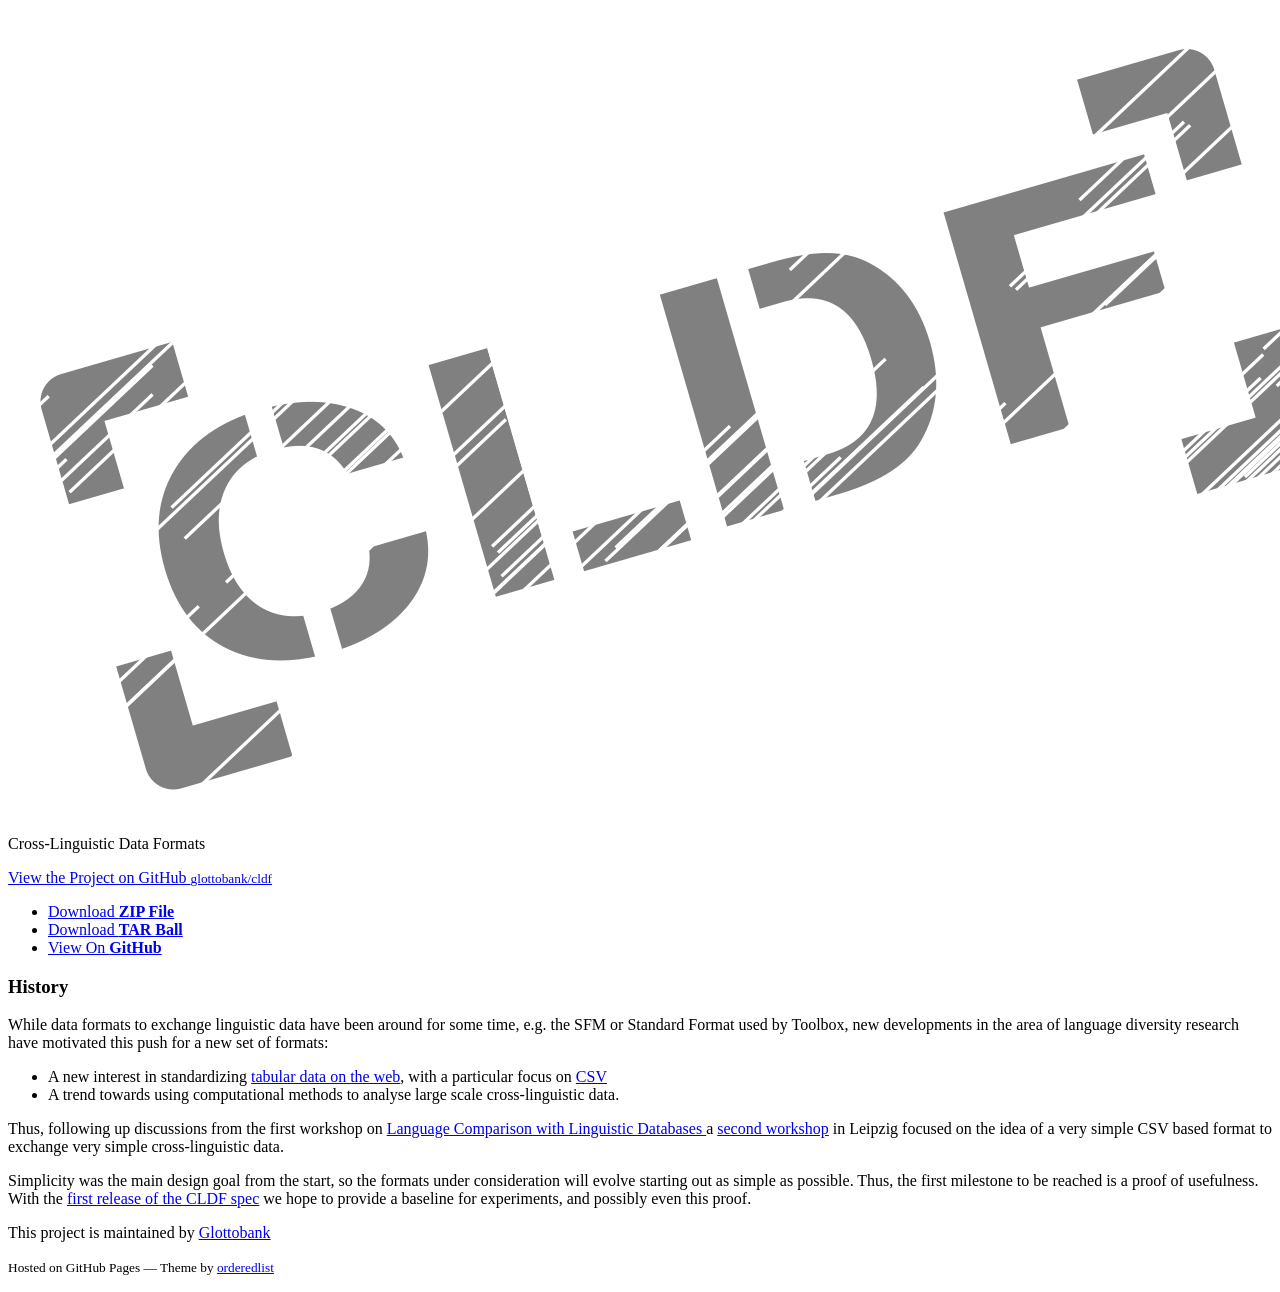
==== index.html @ 0ef979e1 "Update index.html" ====
<!doctype html>
<html>
  <head>
    <meta charset="utf-8">
    <meta http-equiv="X-UA-Compatible" content="chrome=1">
    <title>CLDF - Cross-Linguistic Data Formats</title>

    <link rel="stylesheet" href="stylesheets/styles.css">
    <link rel="stylesheet" href="stylesheets/github-light.css">
    <meta name="viewport" content="width=device-width">
    <!--[if lt IE 9]>
    <script src="//html5shiv.googlecode.com/svn/trunk/html5.js"></script>
    <![endif]-->
  </head>
  <body>
    <div class="wrapper">
      <header>
        <p><img src="logos/logo.png" alt="CLDF"/></p>
        <p>Cross-Linguistic Data Formats</p>

        <p class="view"><a href="https://github.com/glottobank/cldf">View the Project on GitHub <small>glottobank/cldf</small></a></p>


        <ul>
          <li><a href="https://github.com/glottobank/cldf/zipball/master">Download <strong>ZIP File</strong></a></li>
          <li><a href="https://github.com/glottobank/cldf/tarball/master">Download <strong>TAR Ball</strong></a></li>
          <li><a href="https://github.com/glottobank/cldf">View On <strong>GitHub</strong></a></li>
        </ul>
      </header>
      <section>
        <h3>
<a id="welcome-to-github-pages" class="anchor" href="#welcome-to-github-pages" aria-hidden="true">
  <span aria-hidden="true" class="octicon octicon-link"></span></a>History</h3>

<p>While data formats to exchange linguistic data have been around for some time, e.g. the SFM or Standard Format 
used by Toolbox, new developments in the area of language diversity research have motivated this push for a new
set of formats:</p>
<ul>
  <li>A new interest in standardizing <a href="https://www.w3.org/TR/tabular-data-model/">tabular data on the web</a>,
  with a particular focus on <a href="http://csvconf.com/">CSV</a></li>
  <li>A trend towards using computational methods to analyse large scale cross-linguistic data.</li>
  <!--li>The clld framework, developed within the CLLD project has </li-->
</ul>
<p>Thus, following up discussions from the first workshop on
<a href="http://www.mpi.nl/events/language-comparison-with-linguistic-databases-reflex-and-typological-databases">
  Language Comparison with Linguistic Databases
</a> a 
<a href="http://www.eva.mpg.de/linguistics/conferences/2014-ws-lanclid2/index.html">second workshop</a> in Leipzig
focused on the idea of a very simple CSV based format to exchange very simple cross-linguistic data.</p>
<p>Simplicity was the main design goal from the start, so the formats under consideration will evolve starting out
as simple as possible. Thus, the first milestone to be reached is a proof of usefulness. With the
<a href="https://github.com/glottobank/cldf/releases/tag/v0.4">first release of the CLDF spec</a> we hope to provide
a baseline for experiments, and possibly even this proof.</p>

      </section>
      <footer>
        <p>This project is maintained by <a href="http://glottobank.org">Glottobank</a></p>
        <p><small>Hosted on GitHub Pages &mdash; Theme by <a href="https://github.com/orderedlist">orderedlist</a></small></p>
      </footer>
    </div>
    <script src="javascripts/scale.fix.js"></script>
    
  </body>
</html>
---- stylesheets/github-light.css ----
/*
   Copyright 2014 GitHub Inc.

   Licensed under the Apache License, Version 2.0 (the "License");
   you may not use this file except in compliance with the License.
   You may obtain a copy of the License at

       http://www.apache.org/licenses/LICENSE-2.0

   Unless required by applicable law or agreed to in writing, software
   distributed under the License is distributed on an "AS IS" BASIS,
   WITHOUT WARRANTIES OR CONDITIONS OF ANY KIND, either express or implied.
   See the License for the specific language governing permissions and
   limitations under the License.

*/

.pl-c /* comment */ {
  color: #969896;
}

.pl-c1      /* constant, markup.raw, meta.diff.header, meta.module-reference, meta.property-name, support, support.constant, support.variable, variable.other.constant */,
.pl-s .pl-v /* string variable */ {
  color: #0086b3;
}

.pl-e  /* entity */,
.pl-en /* entity.name */ {
  color: #795da3;
}

.pl-s .pl-s1 /* string source */,
.pl-smi      /* storage.modifier.import, storage.modifier.package, storage.type.java, variable.other, variable.parameter.function */ {
  color: #333;
}

.pl-ent /* entity.name.tag */ {
  color: #63a35c;
}

.pl-k /* keyword, storage, storage.type */ {
  color: #a71d5d;
}

.pl-pds              /* punctuation.definition.string, string.regexp.character-class */,
.pl-s                /* string */,
.pl-s .pl-pse .pl-s1 /* string punctuation.section.embedded source */,
.pl-sr               /* string.regexp */,
.pl-sr .pl-cce       /* string.regexp constant.character.escape */,
.pl-sr .pl-sra       /* string.regexp string.regexp.arbitrary-repitition */,
.pl-sr .pl-sre       /* string.regexp source.ruby.embedded */ {
  color: #183691;
}

.pl-v /* variable */ {
  color: #ed6a43;
}

.pl-id /* invalid.deprecated */ {
  color: #b52a1d;
}

.pl-ii /* invalid.illegal */ {
  background-color: #b52a1d;
  color: #f8f8f8;
}

.pl-sr .pl-cce /* string.regexp constant.character.escape */ {
  color: #63a35c;
  font-weight: bold;
}

.pl-ml /* markup.list */ {
  color: #693a17;
}

.pl-mh        /* markup.heading */,
.pl-mh .pl-en /* markup.heading entity.name */,
.pl-ms        /* meta.separator */ {
  color: #1d3e81;
  font-weight: bold;
}

.pl-mq /* markup.quote */ {
  color: #008080;
}

.pl-mi /* markup.italic */ {
  color: #333;
  font-style: italic;
}

.pl-mb /* markup.bold */ {
  color: #333;
  font-weight: bold;
}

.pl-md /* markup.deleted, meta.diff.header.from-file */ {
  background-color: #ffecec;
  color: #bd2c00;
}

.pl-mi1 /* markup.inserted, meta.diff.header.to-file */ {
  background-color: #eaffea;
  color: #55a532;
}

.pl-mdr /* meta.diff.range */ {
  color: #795da3;
  font-weight: bold;
}

.pl-mo /* meta.output */ {
  color: #1d3e81;
}
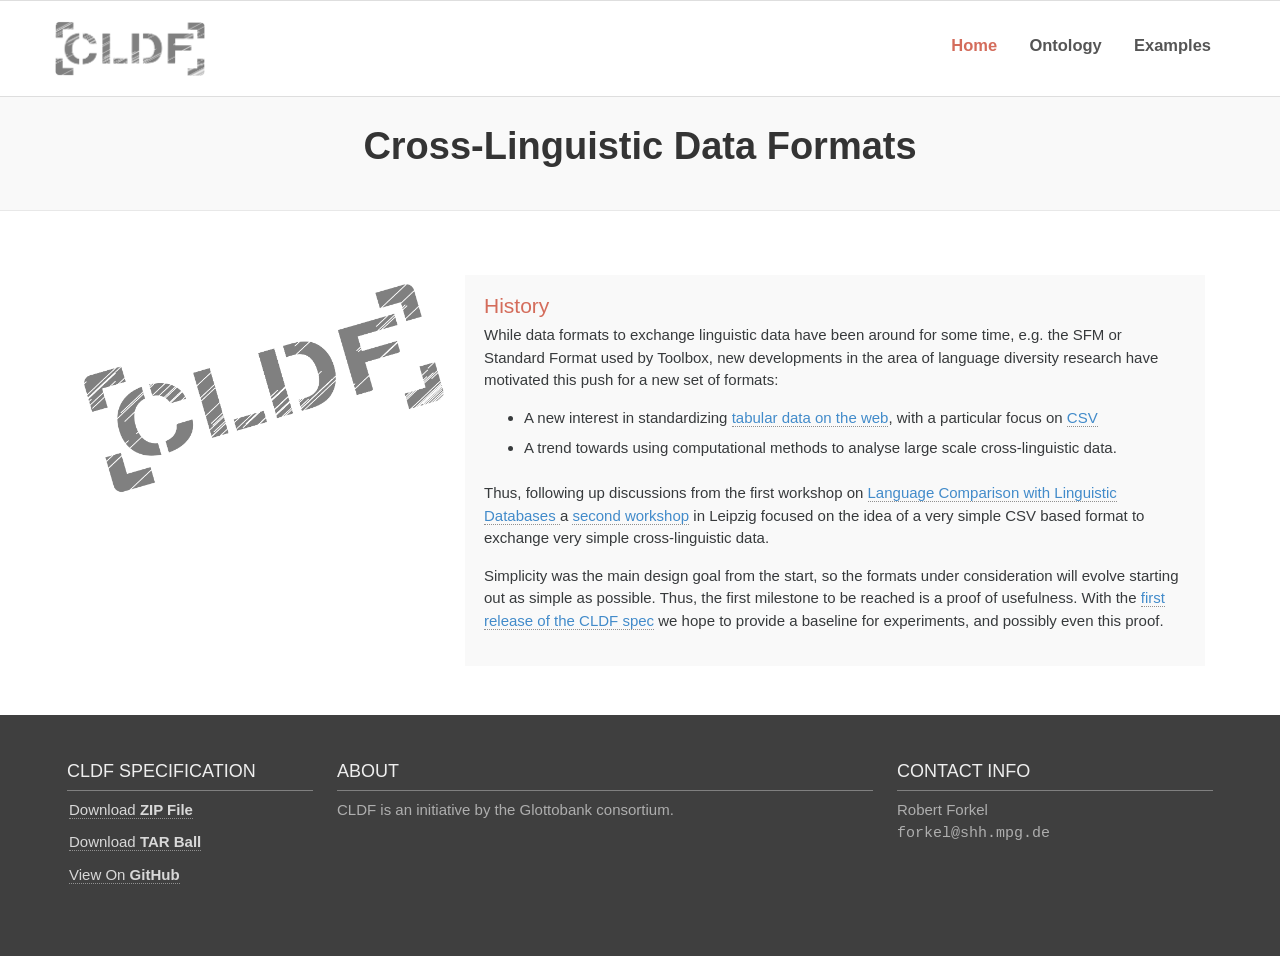
==== commit 1d60426c: "switch to strapless design" ====
--- a/index.html
+++ b/index.html
@@ -8,57 +8,108 @@
     <link rel="stylesheet" href="stylesheets/styles.css">
     <link rel="stylesheet" href="stylesheets/github-light.css">
     <meta name="viewport" content="width=device-width">
-    <!--[if lt IE 9]>
-    <script src="//html5shiv.googlecode.com/svn/trunk/html5.js"></script>
-    <![endif]-->
   </head>
-  <body>
-    <div class="wrapper">
-      <header>
-        <p><img src="logos/logo.png" alt="CLDF"/></p>
-        <p>Cross-Linguistic Data Formats</p>
 
-        <p class="view"><a href="https://github.com/glottobank/cldf">View the Project on GitHub <small>glottobank/cldf</small></a></p>
+ <body class="site">
+    <header class="site-header">
+    <nav>
+    <div class="sticky-nav">
+    <div class="container-nav">
+       <div class="nav-container">
+         <div class="navbar-brand"> <a href="http://cldf.clld.org">
+             <img width="150" src="logos/logo_straight.png" alt="CLDF">
+         </a> </div>
+         <div class="navbar-nav nav-mobile">
+            <a class="nav-item nav-link btn btn-nav" href="/">Home</a>
+            <a class="nav-item nav-link btn btn-nav" href="v1.0/terms.rdf">Ontology</a>
+             <a class="nav-item nav-link btn btn-nav" href="https://github.com/glottobank/cldf/tree/master/examples">Examples</a>
+         </div>
+         <div class="navbar-nav nav-main">
+           <a class="nav-item nav-link active" href="/">Home</a>
+           <a href="v1.0/terms.rdf" class="nav-item nav-link">Ontology</a>
+             <a class="nav-item nav-link" href="https://github.com/glottobank/cldf/tree/master/examples">Examples</a>
+         </div>
+      </div>
+      </div>
+      </div>
+    </nav>
+    </header>
+<main class="site-content">
+<section class="section-alt pad-top">
+  <div class="container">
+<h1 class="text-center headline">Cross-Linguistic Data Formats</h1>
 
+</div>
+</section>
+<section class="section-main">
+  <div class="container pad-top">
+ <div class="service-flexrow pad-top">
 
-        <ul>
-          <li><a href="https://github.com/glottobank/cldf/zipball/master">Download <strong>ZIP File</strong></a></li>
-          <li><a href="https://github.com/glottobank/cldf/tarball/master">Download <strong>TAR Ball</strong></a></li>
-          <li><a href="https://github.com/glottobank/cldf">View On <strong>GitHub</strong></a></li>
-        </ul>
-      </header>
-      <section>
-        <h3>
-<a id="welcome-to-github-pages" class="anchor" href="#welcome-to-github-pages" aria-hidden="true">
-  <span aria-hidden="true" class="octicon octicon-link"></span></a>History</h3>
+  <div class="column-33">
+      <div>
+      <img src="logos/logo.png" alt="CLDF logo" class="img-responsive">
+      </div>
+  </div>
 
-<p>While data formats to exchange linguistic data have been around for some time, e.g. the SFM or Standard Format 
-used by Toolbox, new developments in the area of language diversity research have motivated this push for a new
-set of formats:</p>
-<ul>
-  <li>A new interest in standardizing <a href="https://www.w3.org/TR/tabular-data-model/">tabular data on the web</a>,
-  with a particular focus on <a href="http://csvconf.com/">CSV</a></li>
-  <li>A trend towards using computational methods to analyse large scale cross-linguistic data.</li>
-  <!--li>The clld framework, developed within the CLLD project has </li-->
-</ul>
-<p>Thus, following up discussions from the first workshop on
-<a href="http://www.mpi.nl/events/language-comparison-with-linguistic-databases-reflex-and-typological-databases">
-  Language Comparison with Linguistic Databases
-</a> a 
-<a href="http://www.eva.mpg.de/linguistics/conferences/2014-ws-lanclid2/index.html">second workshop</a> in Leipzig
-focused on the idea of a very simple CSV based format to exchange very simple cross-linguistic data.</p>
-<p>Simplicity was the main design goal from the start, so the formats under consideration will evolve starting out
-as simple as possible. Thus, the first milestone to be reached is a proof of usefulness. With the
-<a href="https://github.com/glottobank/cldf/releases/tag/v0.4">first release of the CLDF spec</a> we hope to provide
-a baseline for experiments, and possibly even this proof.</p>
+<div class="column-66 gray-box">
+   <div>
+       <h2>
+           <a class="anchor" href="#welcome-to-github-pages" aria-hidden="true">
+               <span aria-hidden="true" class="octicon octicon-link"></span></a>History</h2>
 
-      </section>
-      <footer>
-        <p>This project is maintained by <a href="http://glottobank.org">Glottobank</a></p>
-        <p><small>Hosted on GitHub Pages &mdash; Theme by <a href="https://github.com/orderedlist">orderedlist</a></small></p>
-      </footer>
-    </div>
-    <script src="javascripts/scale.fix.js"></script>
-    
-  </body>
+       <p>While data formats to exchange linguistic data have been around for some time, e.g. the SFM or Standard Format
+           used by Toolbox, new developments in the area of language diversity research have motivated this push for a new
+           set of formats:</p>
+       <ul>
+           <li>A new interest in standardizing <a href="https://www.w3.org/TR/tabular-data-model/">tabular data on the web</a>,
+               with a particular focus on <a href="http://csvconf.com/">CSV</a></li>
+           <li>A trend towards using computational methods to analyse large scale cross-linguistic data.</li>
+           <!--li>The clld framework, developed within the CLLD project has </li-->
+       </ul>
+       <p>Thus, following up discussions from the first workshop on
+           <a href="http://www.mpi.nl/events/language-comparison-with-linguistic-databases-reflex-and-typological-databases">
+               Language Comparison with Linguistic Databases
+           </a> a
+           <a href="http://www.eva.mpg.de/linguistics/conferences/2014-ws-lanclid2/index.html">second workshop</a> in Leipzig
+           focused on the idea of a very simple CSV based format to exchange very simple cross-linguistic data.</p>
+       <p>Simplicity was the main design goal from the start, so the formats under consideration will evolve starting out
+           as simple as possible. Thus, the first milestone to be reached is a proof of usefulness. With the
+           <a href="https://github.com/glottobank/cldf/releases/tag/v0.4">first release of the CLDF spec</a> we hope to provide
+           a baseline for experiments, and possibly even this proof.</p>
+
+  </div>
+</div>
+</div>
+</div>
+</section>
+</main>
+<footer class="site-footer">
+<!-- expanded_footer -->
+
+<div class="footer">
+        <div class="container flex-footer">
+               <div class="f-links f-item">
+               <h2>CLDF Specification</h2>
+              <ul class="footer-links">
+                  <li><a href="https://github.com/glottobank/cldf/zipball/master">Download <strong>ZIP File</strong></a></li>
+                  <li><a href="https://github.com/glottobank/cldf/tarball/master">Download <strong>TAR Ball</strong></a></li>
+                  <li><a href="https://github.com/glottobank/cldf">View On <strong>GitHub</strong></a></li>
+              </ul>
+               </div>
+            <div class="f-about f-item">
+                <h2>About</h2>
+                <p>CLDF is an initiative by the Glottobank consortium.</p>
+            </div>
+                <div class="f-contact f-item">
+                    <!-- Contact Us -->
+                    <h2>Contact Info</h2>
+                    <span class="footer-address">Robert Forkel<br /> <span style="font-family: monospace">forkel@shh.mpg.de</span></address>
+                </div>
+
+  </div>
+</div>
+
+<!-- expanded_footer end -->
+</footer>
+</body>
 </html>
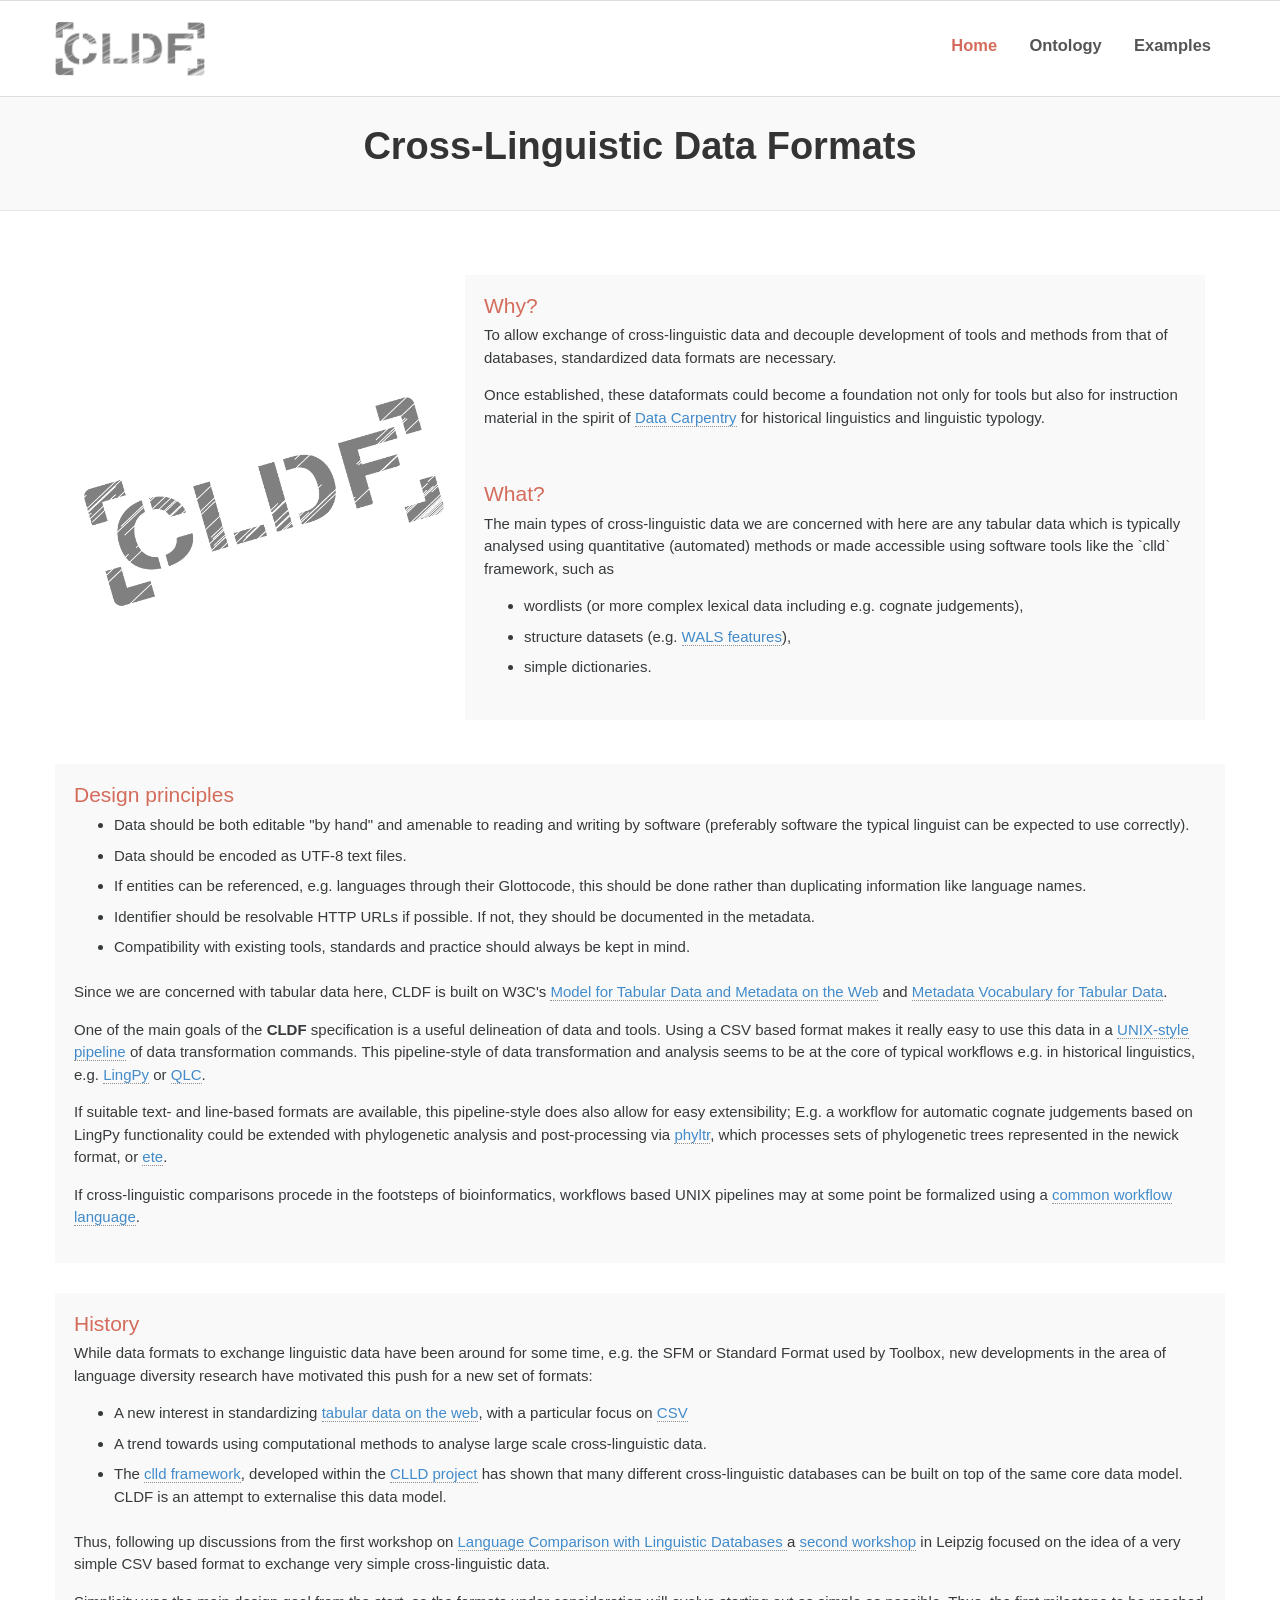
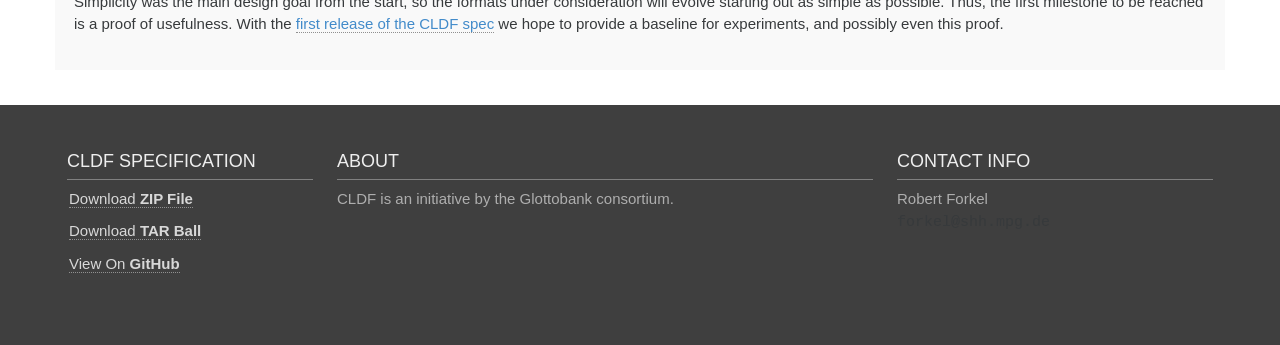
==== commit f6d32f6a: "moved content to the general website" ====
--- a/index.html
+++ b/index.html
@@ -1,6 +1,6 @@
 <!doctype html>
 <html>
-  <head>
+<head>
     <meta charset="utf-8">
     <meta http-equiv="X-UA-Compatible" content="chrome=1">
     <title>CLDF - Cross-Linguistic Data Formats</title>
@@ -8,108 +8,238 @@
     <link rel="stylesheet" href="stylesheets/styles.css">
     <link rel="stylesheet" href="stylesheets/github-light.css">
     <meta name="viewport" content="width=device-width">
-  </head>
-
- <body class="site">
-    <header class="site-header">
+</head>
+
+<body class="site">
+<header class="site-header">
     <nav>
-    <div class="sticky-nav">
-    <div class="container-nav">
-       <div class="nav-container">
-         <div class="navbar-brand"> <a href="http://cldf.clld.org">
-             <img width="150" src="logos/logo_straight.png" alt="CLDF">
-         </a> </div>
-         <div class="navbar-nav nav-mobile">
-            <a class="nav-item nav-link btn btn-nav" href="/">Home</a>
-            <a class="nav-item nav-link btn btn-nav" href="v1.0/terms.rdf">Ontology</a>
-             <a class="nav-item nav-link btn btn-nav" href="https://github.com/glottobank/cldf/tree/master/examples">Examples</a>
-         </div>
-         <div class="navbar-nav nav-main">
-           <a class="nav-item nav-link active" href="/">Home</a>
-           <a href="v1.0/terms.rdf" class="nav-item nav-link">Ontology</a>
-             <a class="nav-item nav-link" href="https://github.com/glottobank/cldf/tree/master/examples">Examples</a>
-         </div>
-      </div>
-      </div>
-      </div>
+        <div class="sticky-nav">
+            <div class="container-nav">
+                <div class="nav-container">
+                    <div class="navbar-brand"><a href="http://cldf.clld.org">
+                        <img width="150" src="logos/logo_straight.png" alt="CLDF">
+                    </a></div>
+                    <div class="navbar-nav nav-mobile">
+                        <a class="nav-item nav-link btn btn-nav" href="/">Home</a>
+                        <a class="nav-item nav-link btn btn-nav" href="v1.0/terms.rdf">Ontology</a>
+                        <a class="nav-item nav-link btn btn-nav"
+                           href="https://github.com/glottobank/cldf/tree/master/examples">Examples</a>
+                    </div>
+                    <div class="navbar-nav nav-main">
+                        <a class="nav-item nav-link active" href="/">Home</a>
+                        <a href="v1.0/terms.rdf" class="nav-item nav-link">Ontology</a>
+                        <a class="nav-item nav-link"
+                           href="https://github.com/glottobank/cldf/tree/master/examples">Examples</a>
+                    </div>
+                </div>
+            </div>
+        </div>
     </nav>
-    </header>
+</header>
 <main class="site-content">
-<section class="section-alt pad-top">
-  <div class="container">
-<h1 class="text-center headline">Cross-Linguistic Data Formats</h1>
-
-</div>
-</section>
-<section class="section-main">
-  <div class="container pad-top">
- <div class="service-flexrow pad-top">
-
-  <div class="column-33">
-      <div>
-      <img src="logos/logo.png" alt="CLDF logo" class="img-responsive">
-      </div>
-  </div>
-
-<div class="column-66 gray-box">
-   <div>
-       <h2>
-           <a class="anchor" href="#welcome-to-github-pages" aria-hidden="true">
-               <span aria-hidden="true" class="octicon octicon-link"></span></a>History</h2>
-
-       <p>While data formats to exchange linguistic data have been around for some time, e.g. the SFM or Standard Format
-           used by Toolbox, new developments in the area of language diversity research have motivated this push for a new
-           set of formats:</p>
-       <ul>
-           <li>A new interest in standardizing <a href="https://www.w3.org/TR/tabular-data-model/">tabular data on the web</a>,
-               with a particular focus on <a href="http://csvconf.com/">CSV</a></li>
-           <li>A trend towards using computational methods to analyse large scale cross-linguistic data.</li>
-           <!--li>The clld framework, developed within the CLLD project has </li-->
-       </ul>
-       <p>Thus, following up discussions from the first workshop on
-           <a href="http://www.mpi.nl/events/language-comparison-with-linguistic-databases-reflex-and-typological-databases">
-               Language Comparison with Linguistic Databases
-           </a> a
-           <a href="http://www.eva.mpg.de/linguistics/conferences/2014-ws-lanclid2/index.html">second workshop</a> in Leipzig
-           focused on the idea of a very simple CSV based format to exchange very simple cross-linguistic data.</p>
-       <p>Simplicity was the main design goal from the start, so the formats under consideration will evolve starting out
-           as simple as possible. Thus, the first milestone to be reached is a proof of usefulness. With the
-           <a href="https://github.com/glottobank/cldf/releases/tag/v0.4">first release of the CLDF spec</a> we hope to provide
-           a baseline for experiments, and possibly even this proof.</p>
-
-  </div>
-</div>
-</div>
-</div>
-</section>
+    <section class="section-alt pad-top">
+        <div class="container">
+            <h1 class="text-center headline">Cross-Linguistic Data Formats</h1>
+
+        </div>
+    </section>
+    <section class="section-main">
+        <div class="container pad-top">
+            <div class="service-flexrow pad-top">
+                <div class="column-33">
+                    <div style="padding-top: 3cm;">
+                        <img src="logos/logo.png" alt="CLDF logo" class="img-responsive">
+                    </div>
+                </div>
+                <div class="column-66">
+                    <div class="gray-box">
+                        <h2>Why?</h2>
+                        <p>
+                            To allow exchange of cross-linguistic data and decouple
+                            development of tools and methods from that of
+                            databases, standardized data formats are necessary.
+                        </p>
+                        <p>
+                            Once established, these dataformats could become a foundation
+                            not
+                            only for tools but also for instruction material in the spirit
+                            of
+                            <a href="http://datacarpentry.org/">Data Carpentry</a> for
+                            historical
+                            linguistics and linguistic typology.
+                        </p>
+                    </div>
+                    <div class="gray-box">
+                        <h2>What?</h2>
+                        <p>
+                            The main types of cross-linguistic data we are concerned with
+                            here
+                            are any tabular data which is typically
+                            analysed using quantitative (automated) methods or made
+                            accessible
+                            using software tools like the `clld` framework, such as
+                        </p>
+                        <ul>
+                            <li>wordlists (or more complex lexical data including e.g.
+                                cognate
+                                judgements),
+                            </li>
+                            <li>
+                                structure datasets (e.g. <a
+                                    href="http://wals.info/feature">WALS features</a>),
+                            </li>
+                            <li>simple dictionaries.</li>
+                        </ul>
+                    </div>
+                </div>
+            </div>
+            <div class="service-flexrow pad-top">
+                <div class="column-100 gray-box">
+                    <h2>Design principles</h2>
+                    <ul>
+                        <li>Data should be both editable "by hand" and amenable to reading
+                            and
+                            writing by software (preferably software the typical linguist
+                            can be
+                            expected to use correctly).
+                        </li>
+                        <li>Data should be encoded as UTF-8 text files.</li>
+                        <li>If entities can be referenced, e.g. languages through their
+                            Glottocode,
+                            this should be done rather than duplicating information like
+                            language
+                            names.
+                        </li>
+                        <li>Identifier should be resolvable HTTP URLs if possible. If not,
+                            they
+                            should be documented in the metadata.
+                        </li>
+                        <li>Compatibility with existing tools, standards and practice
+                            should
+                            always be kept in mind.
+                        </li>
+                    </ul>
+                    <p>
+                        Since we are concerned with tabular data here, CLDF is built on
+                        W3C's
+                        <a href="http://www.w3.org/TR/tabular-data-model/#standard-file-metadata">
+                            Model for Tabular Data and Metadata on the Web</a>
+                        and
+                        <a href="https://www.w3.org/TR/tabular-metadata/">
+                            Metadata Vocabulary for Tabular Data</a>.
+                    </p>
+                    <p>
+                        One of the main goals of the <b>CLDF</b> specification is a useful
+                        delineation of data and tools. Using a CSV
+                        based format makes it really easy to use this data in a
+                        <a href="https://en.wikipedia.org/wiki/Pipeline_%28Unix%29">
+                            UNIX-style pipeline</a> of
+                        data transformation commands.
+                        This pipeline-style of data transformation and analysis seems to
+                        be at the core of typical workflows e.g. in
+                        historical linguistics, e.g.
+                        <a href="http://lingpy.org/tutorial/workflow.html">LingPy</a> or
+                        <a href="https://github.com/cysouw/qlcPipe">QLC</a>.
+                    </p>
+                    <p>
+                        If suitable text- and line-based formats are available, this
+                        pipeline-style does also allow for easy extensibility;
+                        E.g. a workflow for automatic cognate judgements based on LingPy
+                        functionality could be extended with phylogenetic
+                        analysis and post-processing via
+                        <a href="https://github.com/lmaurits/phyltr">phyltr</a>, which
+                        processes sets
+                        of phylogenetic trees represented in the newick format, or
+                        <a href="http://etetoolkit.org/documentation/tools/">ete</a>.
+                    </p>
+                    <p>
+                        If cross-linguistic comparisons procede in the footsteps of
+                        bioinformatics, workflows based UNIX pipelines may at some point
+                        be formalized using a <a
+                            href="http://common-workflow-language.github.io/">
+                        common workflow language</a>.
+                    </p>
+                </div>
+            </div>
+            <div class="service-flexrow pad-top">
+                <div class="column-100 gray-box">
+                    <h2>History</h2>
+
+                    <p>While data formats to exchange linguistic data have been around for
+                        some time, e.g. the SFM or Standard Format
+                        used by Toolbox, new developments in the area of language
+                        diversity research have motivated this push for a new
+                        set of formats:</p>
+                    <ul>
+                        <li>A new interest in standardizing <a
+                                href="https://www.w3.org/TR/tabular-data-model/">tabular
+                            data on the web</a>,
+                            with a particular focus on <a
+                                    href="http://csvconf.com/">CSV</a></li>
+                        <li>A trend towards using computational methods to analyse large
+                            scale cross-linguistic data.
+                        </li>
+                        <li>
+                            The <a href="https://github.com/clld/clld">
+                            clld framework</a>, developed within the
+                            <a href="http://clld.org">CLLD project</a> has shown that many
+                            different cross-linguistic databases can be built on top of
+                            the
+                            same core data model. CLDF is an attempt to externalise this
+                            data
+                            model.
+                        </li>
+                    </ul>
+                    <p>Thus, following up discussions from the first workshop on
+                        <a href="http://www.mpi.nl/events/language-comparison-with-linguistic-databases-reflex-and-typological-databases">
+                            Language Comparison with Linguistic Databases
+                        </a> a
+                        <a href="http://www.eva.mpg.de/linguistics/conferences/2014-ws-lanclid2/index.html">second
+                            workshop</a> in Leipzig
+                        focused on the idea of a very simple CSV based format to exchange
+                        very simple cross-linguistic data.</p>
+                    <p>Simplicity was the main design goal from the start, so the formats
+                        under consideration will evolve starting out
+                        as simple as possible. Thus, the first milestone to be reached is
+                        a proof of usefulness. With the
+                        <a href="https://github.com/glottobank/cldf/releases/tag/v0.4">first
+                            release of the CLDF spec</a> we hope to provide
+                        a baseline for experiments, and possibly even this proof.</p>
+                </div>
+            </div>
+        </div>
+    </section>
 </main>
 <footer class="site-footer">
-<!-- expanded_footer -->
-
-<div class="footer">
+    <!-- expanded_footer -->
+
+    <div class="footer">
         <div class="container flex-footer">
-               <div class="f-links f-item">
-               <h2>CLDF Specification</h2>
-              <ul class="footer-links">
-                  <li><a href="https://github.com/glottobank/cldf/zipball/master">Download <strong>ZIP File</strong></a></li>
-                  <li><a href="https://github.com/glottobank/cldf/tarball/master">Download <strong>TAR Ball</strong></a></li>
-                  <li><a href="https://github.com/glottobank/cldf">View On <strong>GitHub</strong></a></li>
-              </ul>
-               </div>
+            <div class="f-links f-item">
+                <h2>CLDF Specification</h2>
+                <ul class="footer-links">
+                    <li><a href="https://github.com/glottobank/cldf/zipball/master">Download
+                        <strong>ZIP File</strong></a></li>
+                    <li><a href="https://github.com/glottobank/cldf/tarball/master">Download
+                        <strong>TAR Ball</strong></a></li>
+                    <li><a href="https://github.com/glottobank/cldf">View On <strong>GitHub</strong></a>
+                    </li>
+                </ul>
+            </div>
             <div class="f-about f-item">
                 <h2>About</h2>
                 <p>CLDF is an initiative by the Glottobank consortium.</p>
             </div>
-                <div class="f-contact f-item">
-                    <!-- Contact Us -->
-                    <h2>Contact Info</h2>
-                    <span class="footer-address">Robert Forkel<br /> <span style="font-family: monospace">forkel@shh.mpg.de</span></address>
-                </div>
-
-  </div>
-</div>
-
-<!-- expanded_footer end -->
+            <div class="f-contact f-item">
+                <!-- Contact Us -->
+                <h2>Contact Info</h2>
+                <span class="footer-address">Robert Forkel</span><br/>
+                <span style="font-family: monospace">forkel@shh.mpg.de</span>
+            </div>
+        </div>
+    </div>
+
+    <!-- expanded_footer end -->
 </footer>
 </body>
 </html>
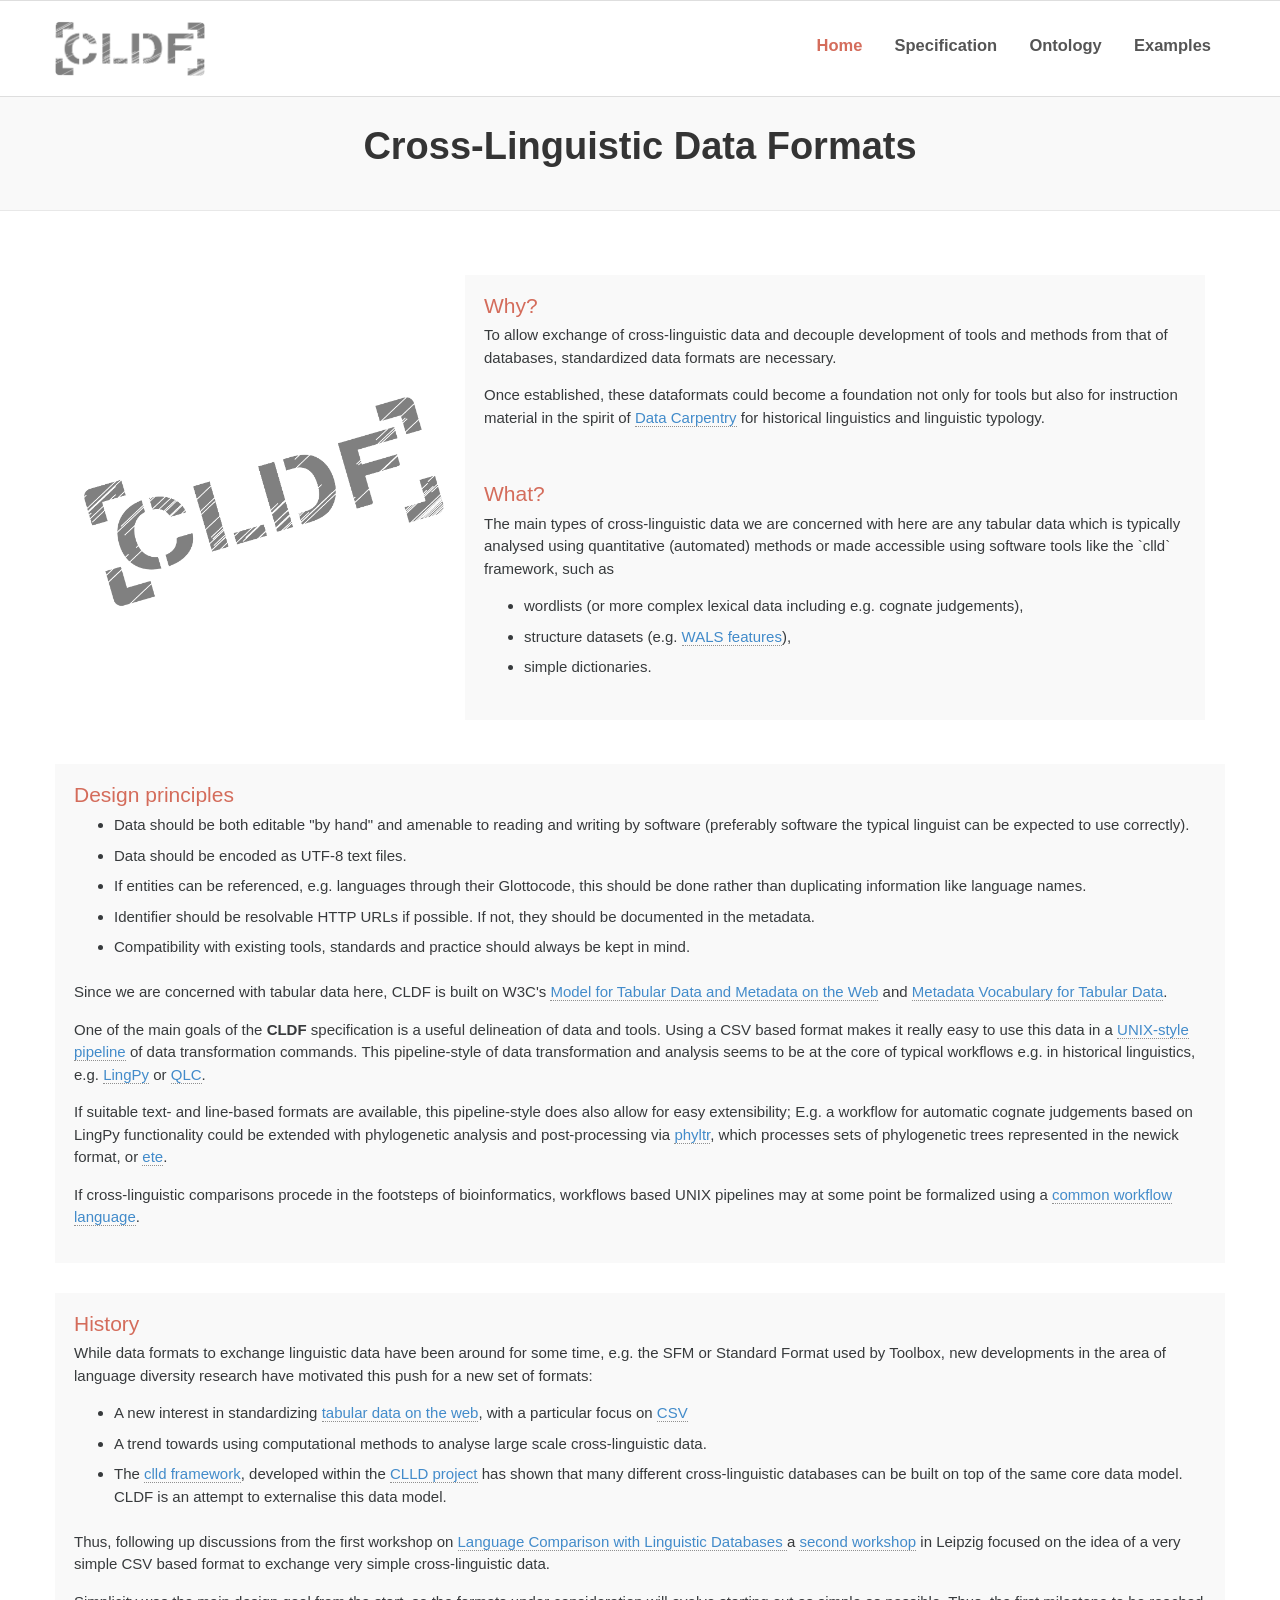
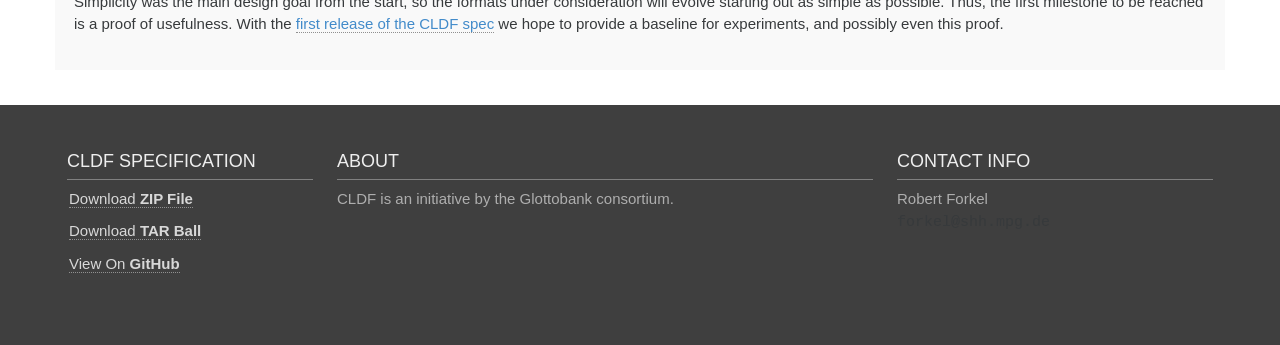
==== commit cb3f24c1: "link to spec more prominents" ====
--- a/index.html
+++ b/index.html
@@ -21,12 +21,14 @@
                     </a></div>
                     <div class="navbar-nav nav-mobile">
                         <a class="nav-item nav-link btn btn-nav" href="/">Home</a>
+                        <a class="nav-item nav-link btn btn-nav" href="https://github.com/glottobank/cldf">Specification</a>
                         <a class="nav-item nav-link btn btn-nav" href="v1.0/terms.rdf">Ontology</a>
                         <a class="nav-item nav-link btn btn-nav"
                            href="https://github.com/glottobank/cldf/tree/master/examples">Examples</a>
                     </div>
                     <div class="navbar-nav nav-main">
                         <a class="nav-item nav-link active" href="/">Home</a>
+                        <a href="https://github.com/glottobank/cldf" class="nav-item nav-link">Specification</a>
                         <a href="v1.0/terms.rdf" class="nav-item nav-link">Ontology</a>
                         <a class="nav-item nav-link"
                            href="https://github.com/glottobank/cldf/tree/master/examples">Examples</a>
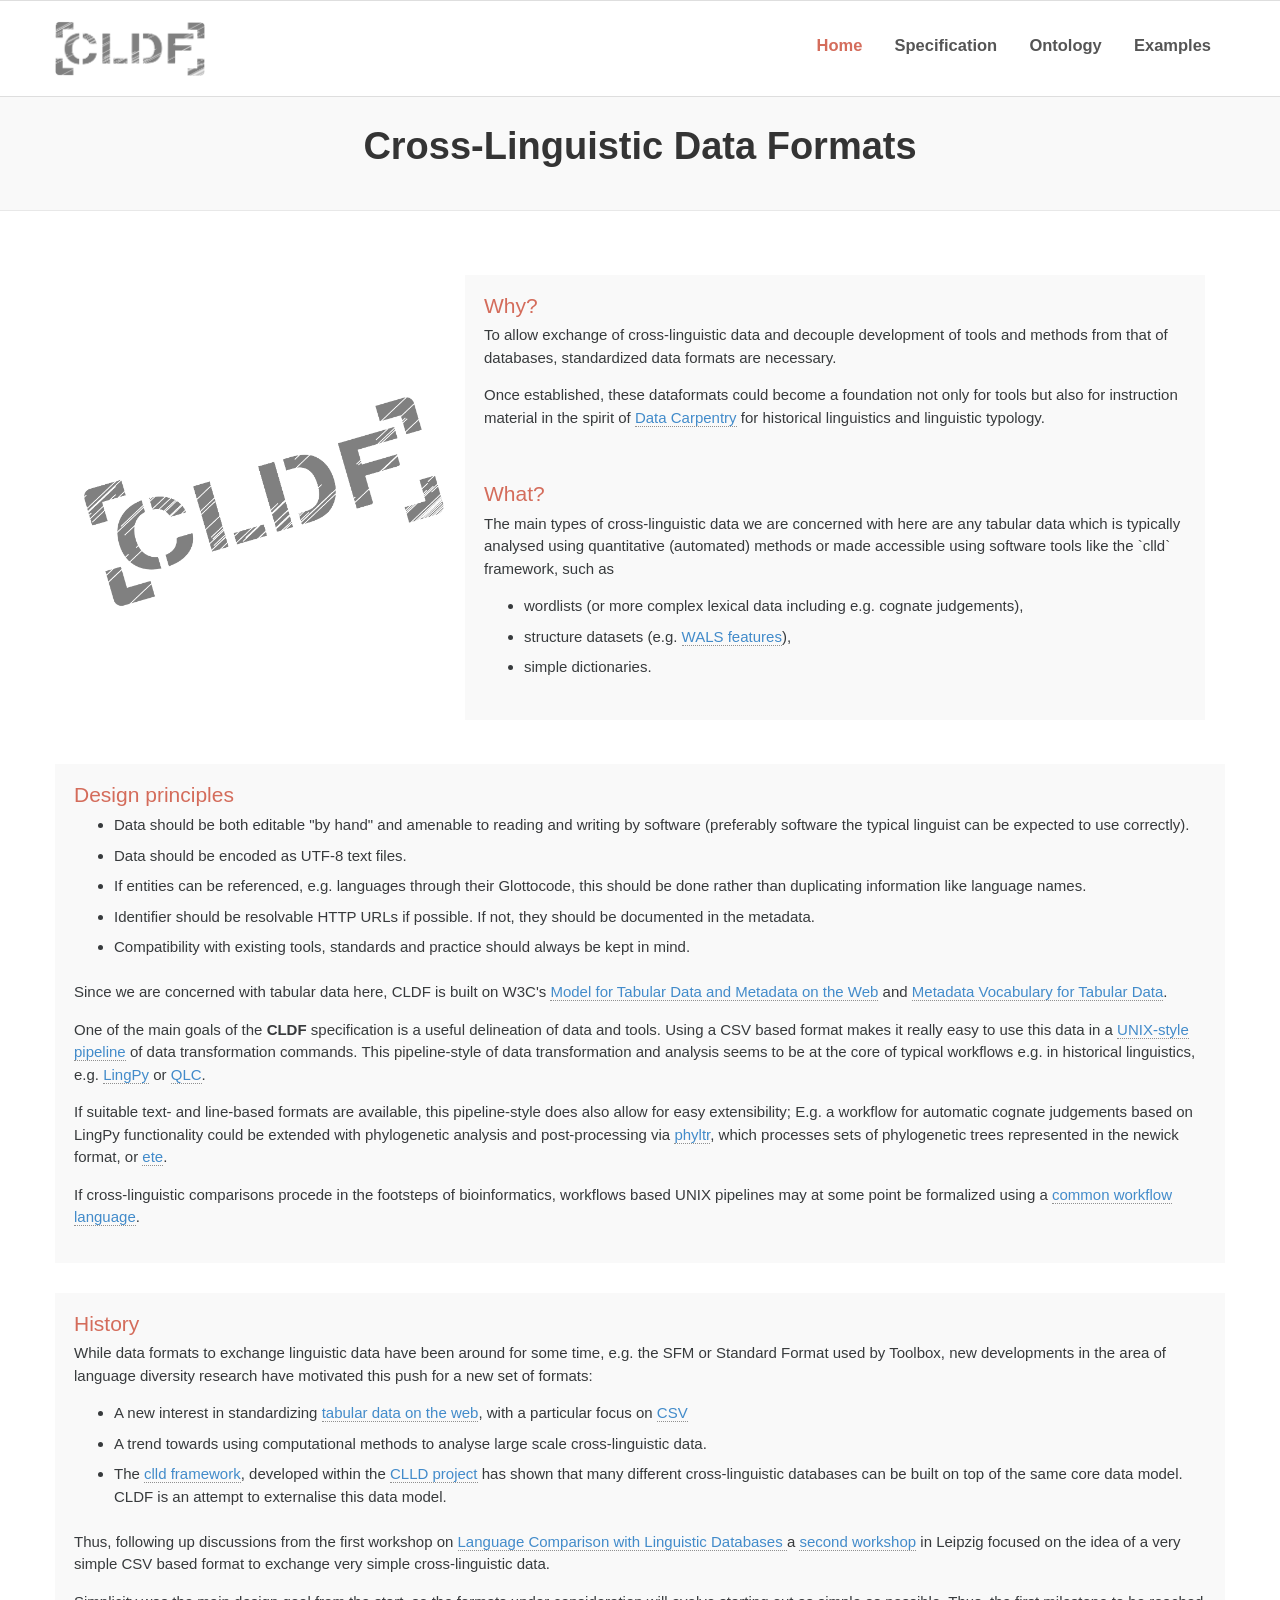
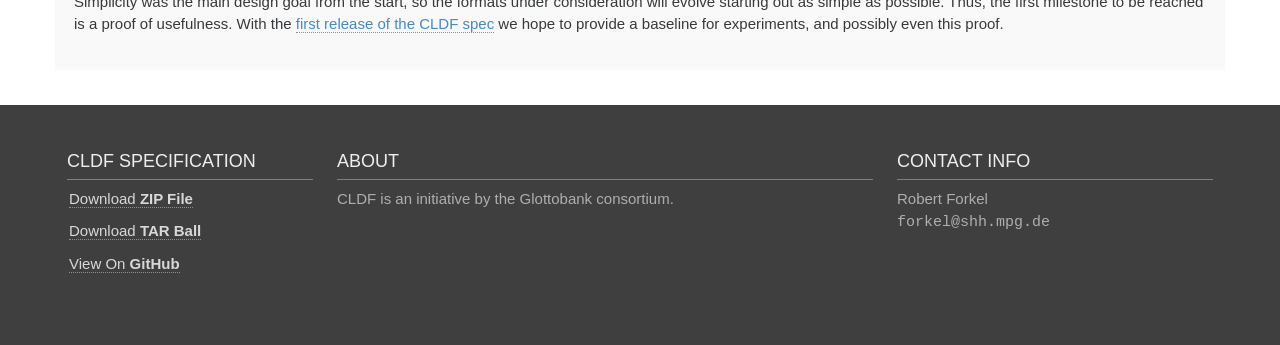
==== commit cf918b9d: "fixed style" ====
--- a/index.html
+++ b/index.html
@@ -236,7 +236,7 @@
                 <!-- Contact Us -->
                 <h2>Contact Info</h2>
                 <span class="footer-address">Robert Forkel</span><br/>
-                <span style="font-family: monospace">forkel@shh.mpg.de</span>
+                <span class="footer-address" style="font-family: monospace">forkel@shh.mpg.de</span>
             </div>
         </div>
     </div>
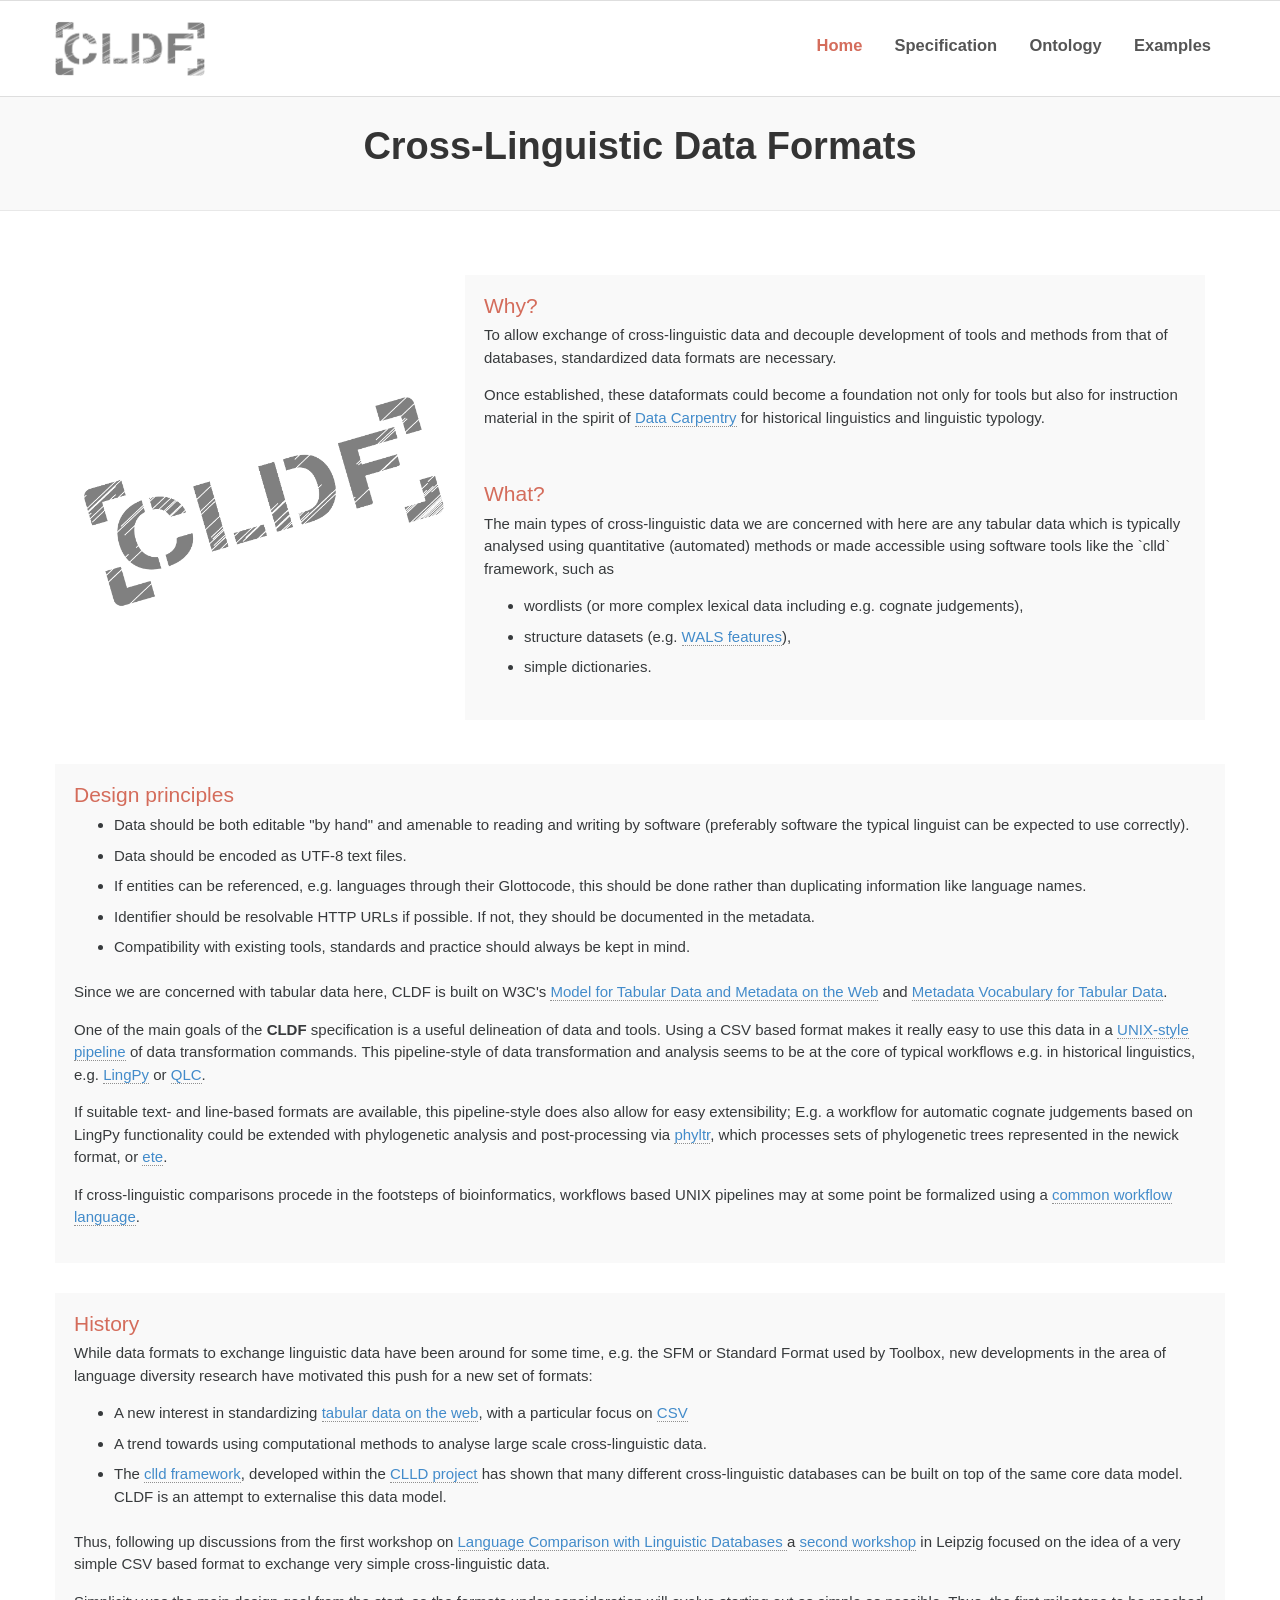
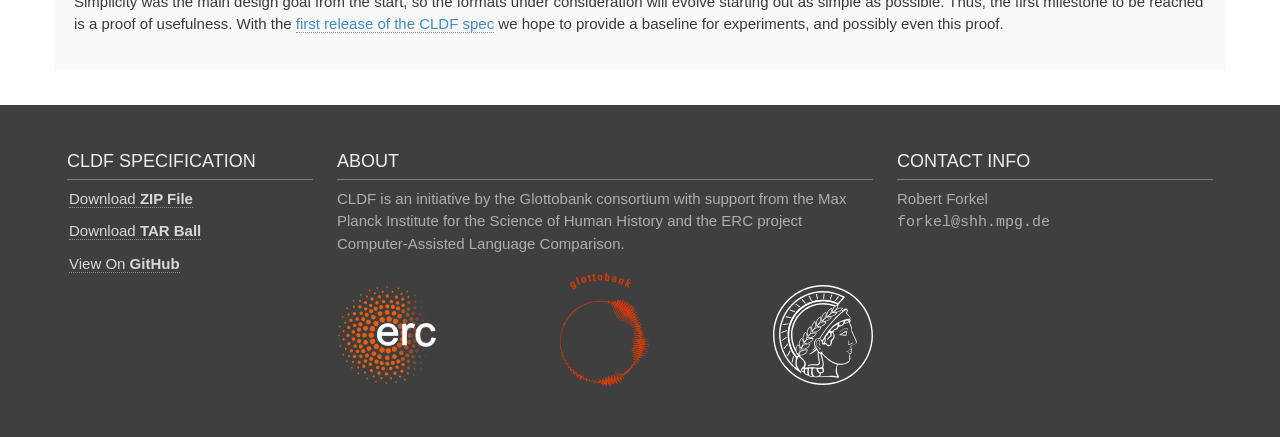
==== commit 77229318: "added logos to footer" ====
--- a/index.html
+++ b/index.html
@@ -230,7 +230,30 @@
             </div>
             <div class="f-about f-item">
                 <h2>About</h2>
-                <p>CLDF is an initiative by the Glottobank consortium.</p>
+                <p>
+                    CLDF is an initiative by the Glottobank consortium with support from the
+                    Max Planck Institute for the Science of Human History and the ERC project
+                    Computer-Assisted Language Comparison.
+                </p>
+                <table style="width: 100%">
+                    <tr>
+                        <td style="width: 33%; text-align: left; padding-top: 10px;">
+                            <a href="http://calc.digling.org" style="border: none;">
+                                <img src="logos/European_Research_Council_logo.svg" alt="erc-logo" style="width:100px;"/>
+                            </a>
+                        </td>
+                        <td style="width: 33%; text-align: center;">
+                            <a href="http://glottobank.org" style="border: none;">
+                                <img src="logos/glottobank.png" alt="" style="width:100px;"/>
+                            </a>
+                        </td>
+                        <td style="width: 33%; text-align: right; padding-top: 10px;">
+                            <a href="http://www.shh.mpg.de/" style="border: none;">
+                                <img src="logos/max-planck-logo.svg" alt="mpi-logo" style="width:100px;"/>
+                            </a>
+                        </td>
+                    </tr>
+                </table>
             </div>
             <div class="f-contact f-item">
                 <!-- Contact Us -->
@@ -240,8 +263,6 @@
             </div>
         </div>
     </div>
-
-    <!-- expanded_footer end -->
 </footer>
 </body>
 </html>
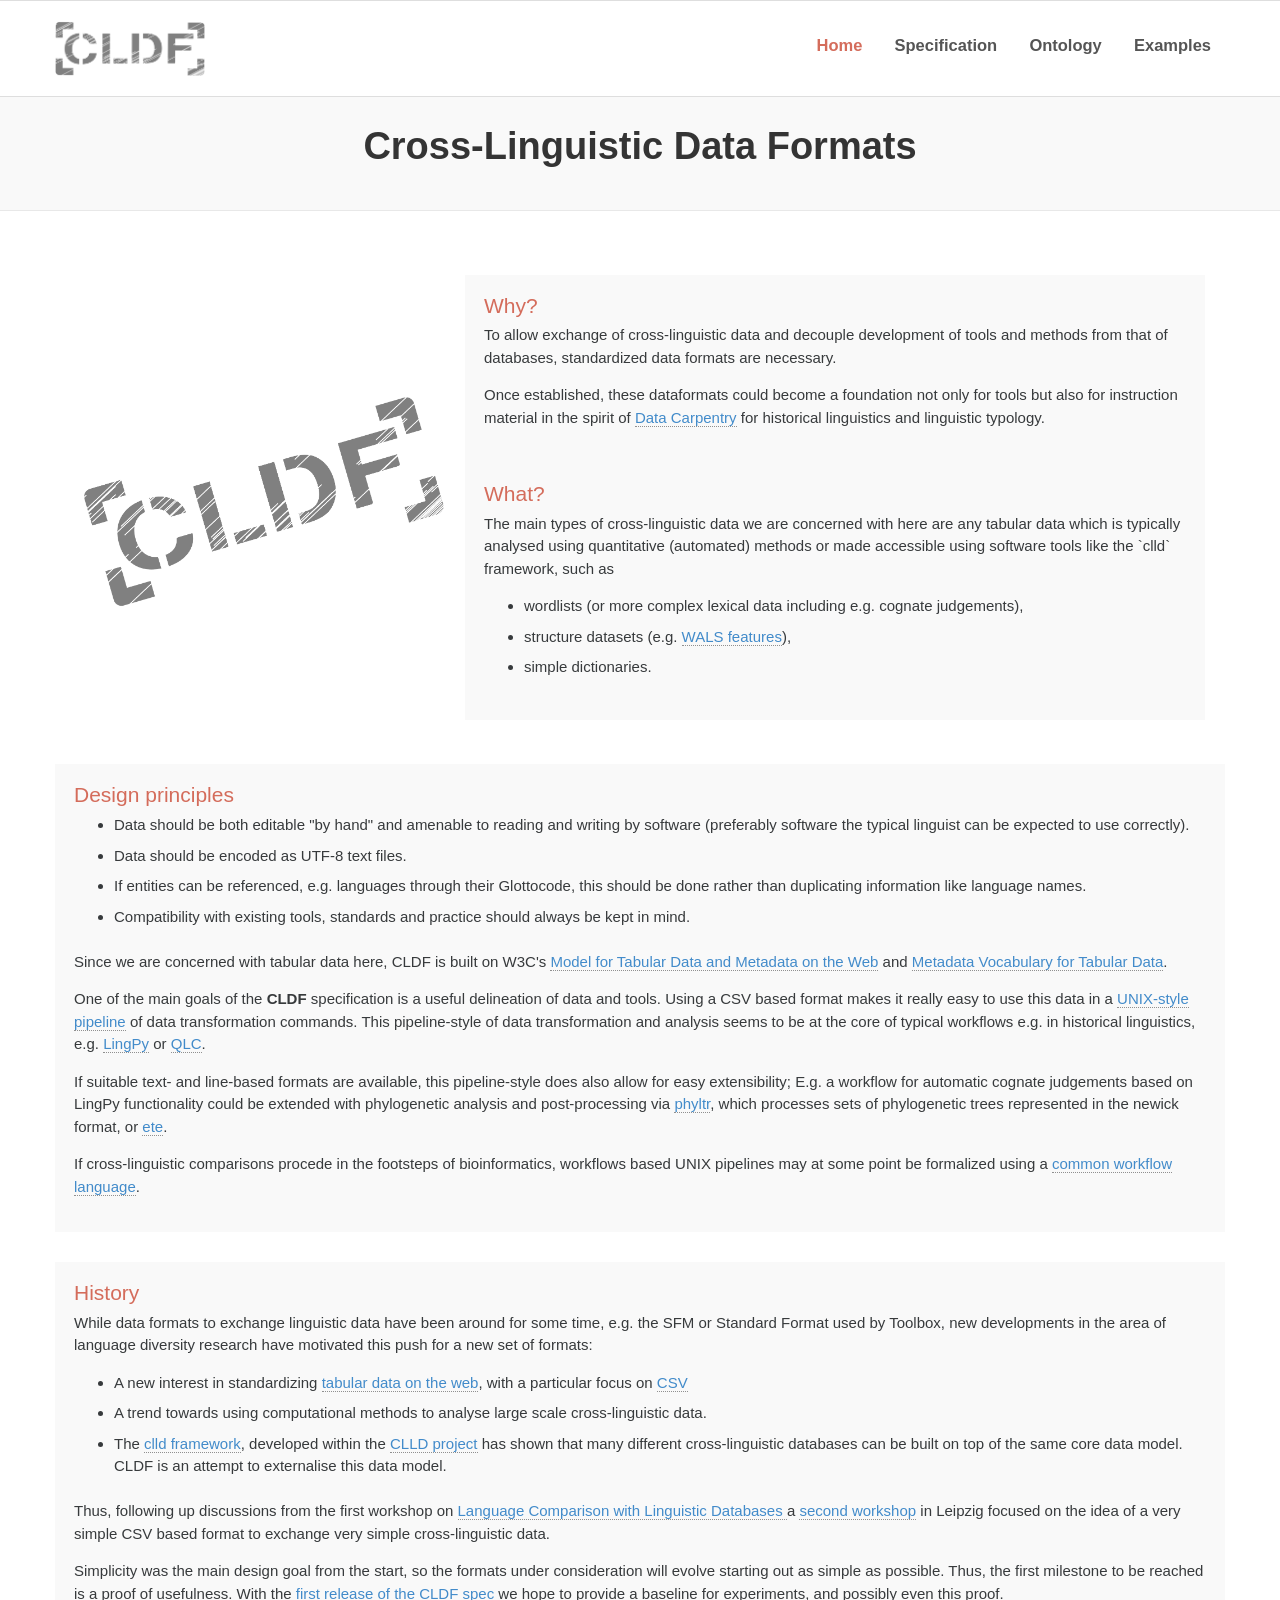
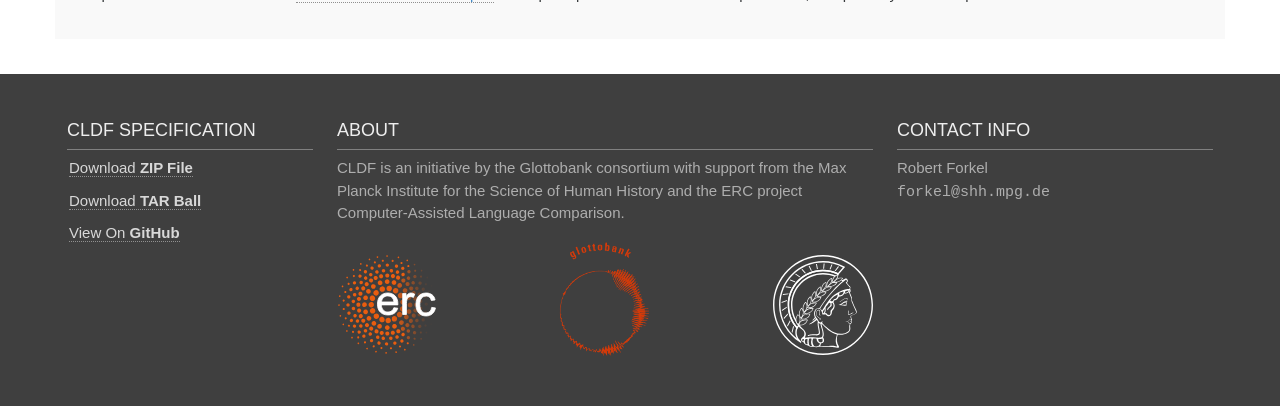
==== commit f50f6118: "updated ontology" ====
--- a/index.html
+++ b/index.html
@@ -111,10 +111,6 @@
                             this should be done rather than duplicating information like
                             language
                             names.
-                        </li>
-                        <li>Identifier should be resolvable HTTP URLs if possible. If not,
-                            they
-                            should be documented in the metadata.
                         </li>
                         <li>Compatibility with existing tools, standards and practice
                             should
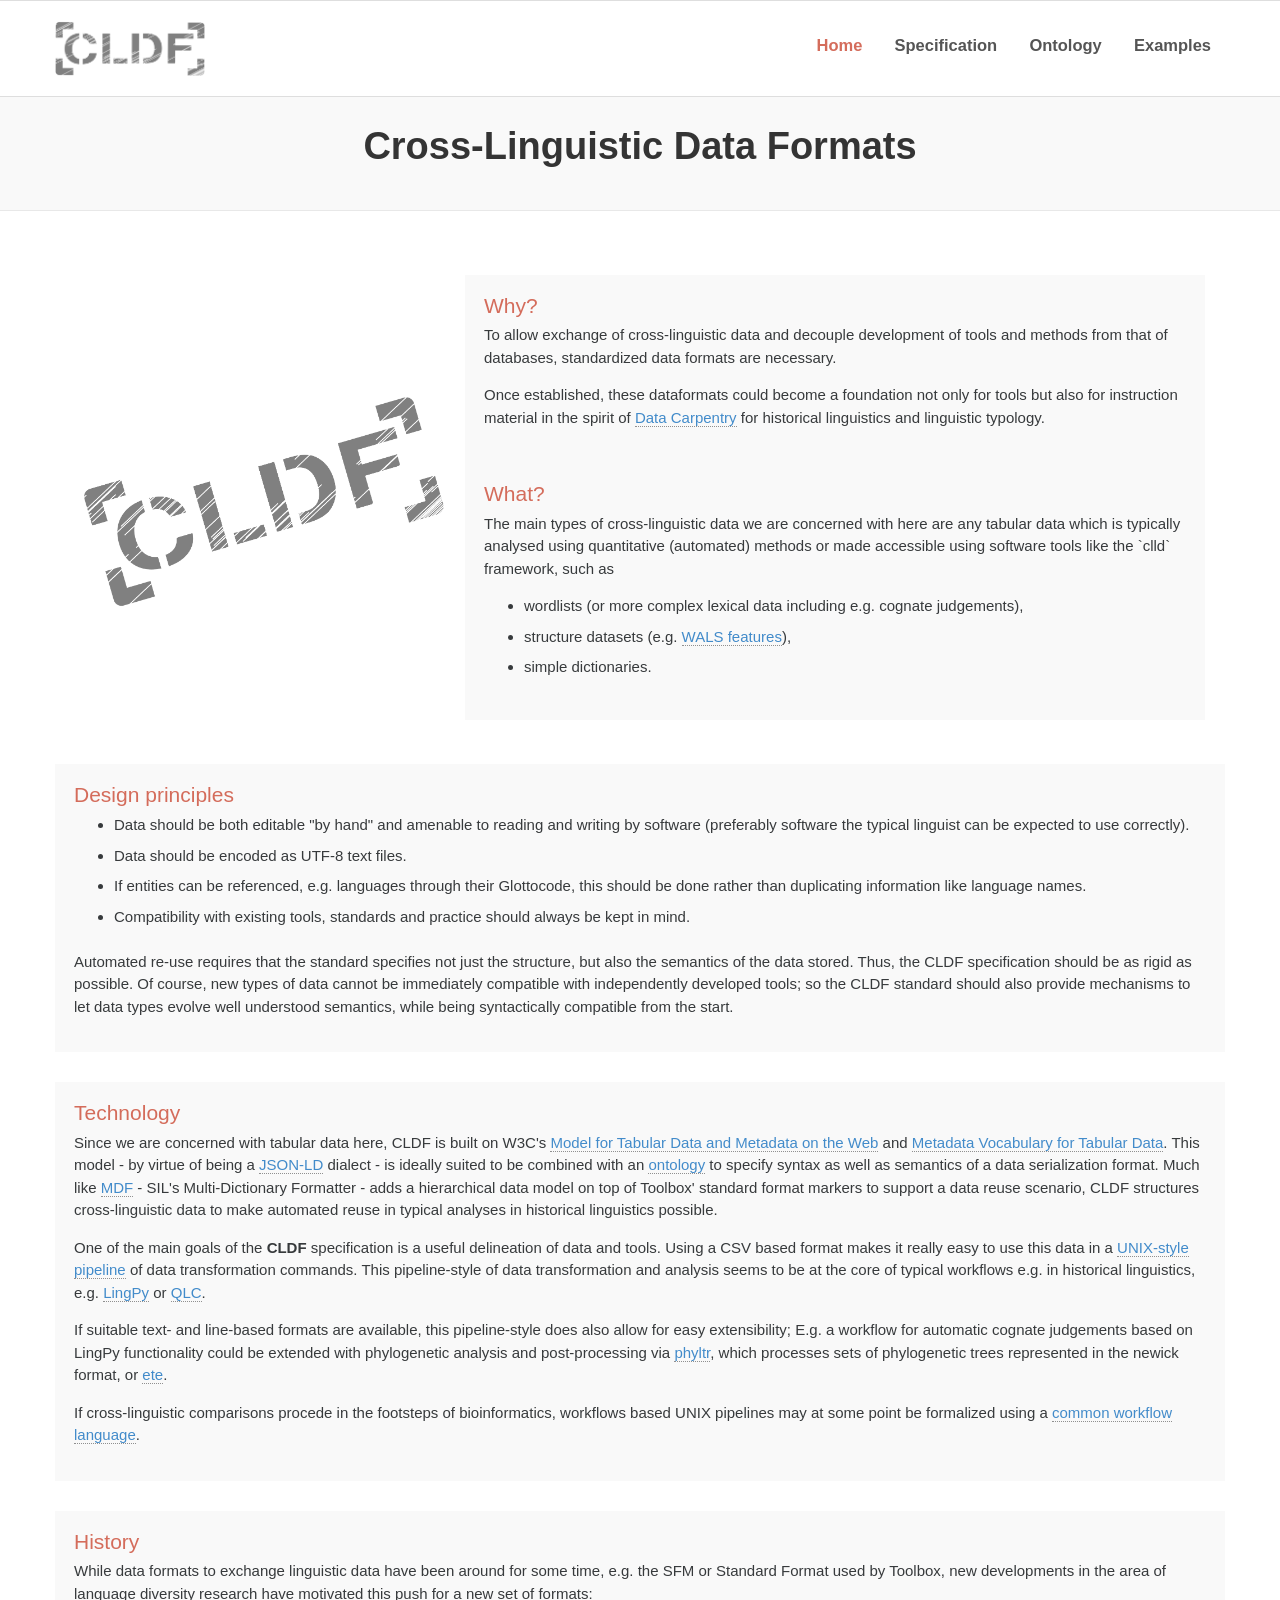
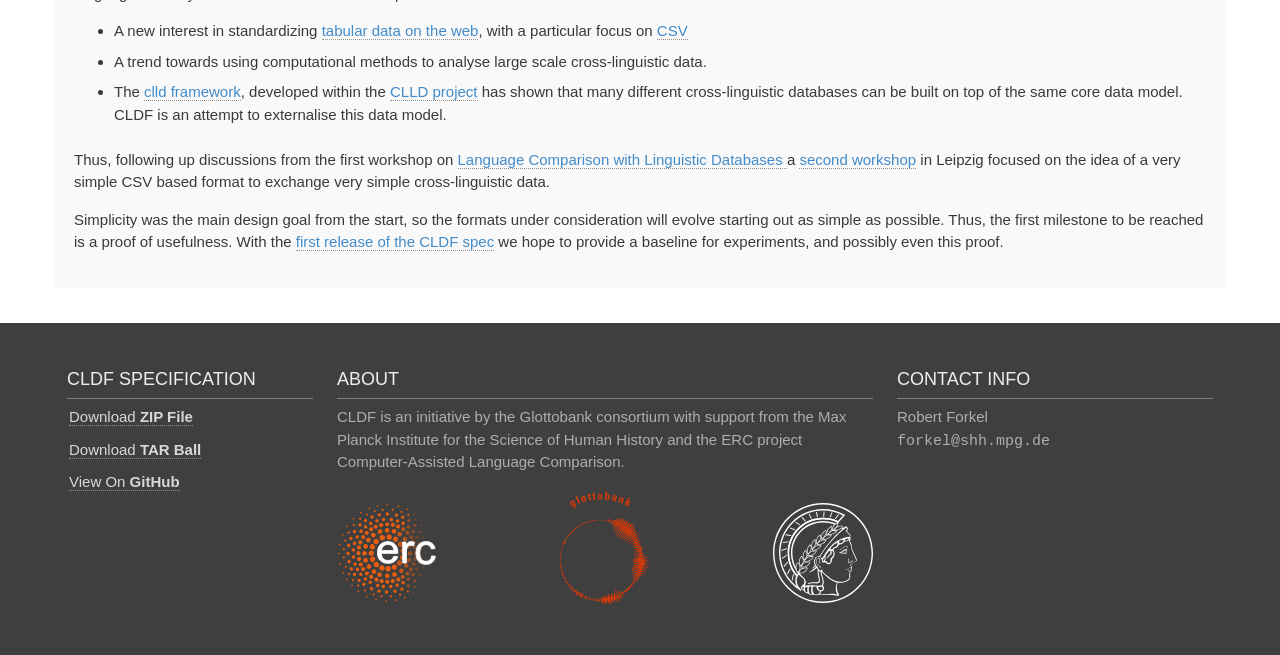
==== commit 5b4ad7b0: "some work on cldf site" ====
--- a/index.html
+++ b/index.html
@@ -118,6 +118,20 @@
                         </li>
                     </ul>
                     <p>
+                        Automated re-use requires that the standard specifies not just
+                        the structure, but also the semantics of the data stored. Thus,
+                        the CLDF specification should be as rigid as possible. Of course, new
+                        types of data cannot be immediately compatible with
+                        independently developed tools; so the CLDF standard should also provide
+                        mechanisms to let data types evolve well understood semantics,
+                        while being syntactically compatible from the start.
+                    </p>
+                </div>
+            </div>
+            <div class="service-flexrow pad-top">
+                <div class="column-100 gray-box">
+                    <h2>Technology</h2>
+                    <p>
                         Since we are concerned with tabular data here, CLDF is built on
                         W3C's
                         <a href="http://www.w3.org/TR/tabular-data-model/#standard-file-metadata">
@@ -125,6 +139,16 @@
                         and
                         <a href="https://www.w3.org/TR/tabular-metadata/">
                             Metadata Vocabulary for Tabular Data</a>.
+                        This model - by virtue of being a
+                        <a href="https://en.wikipedia.org/wiki/JSON-LD">JSON-LD</a> dialect -
+                        is ideally suited to be combined with an
+                        <a href="https://en.wikipedia.org/wiki/Ontology_(information_science)">ontology</a>
+                        to specify syntax as well as semantics of a data serialization format.
+                        Much like <a href="https://software.sil.org/shoebox/mdf/">MDF</a> - SIL's
+                        Multi-Dictionary Formatter - adds a hierarchical data model on top of
+                        Toolbox' standard format markers to support a data reuse scenario,
+                        CLDF structures cross-linguistic data to make automated reuse in
+                        typical analyses in historical linguistics possible.
                     </p>
                     <p>
                         One of the main goals of the <b>CLDF</b> specification is a useful
